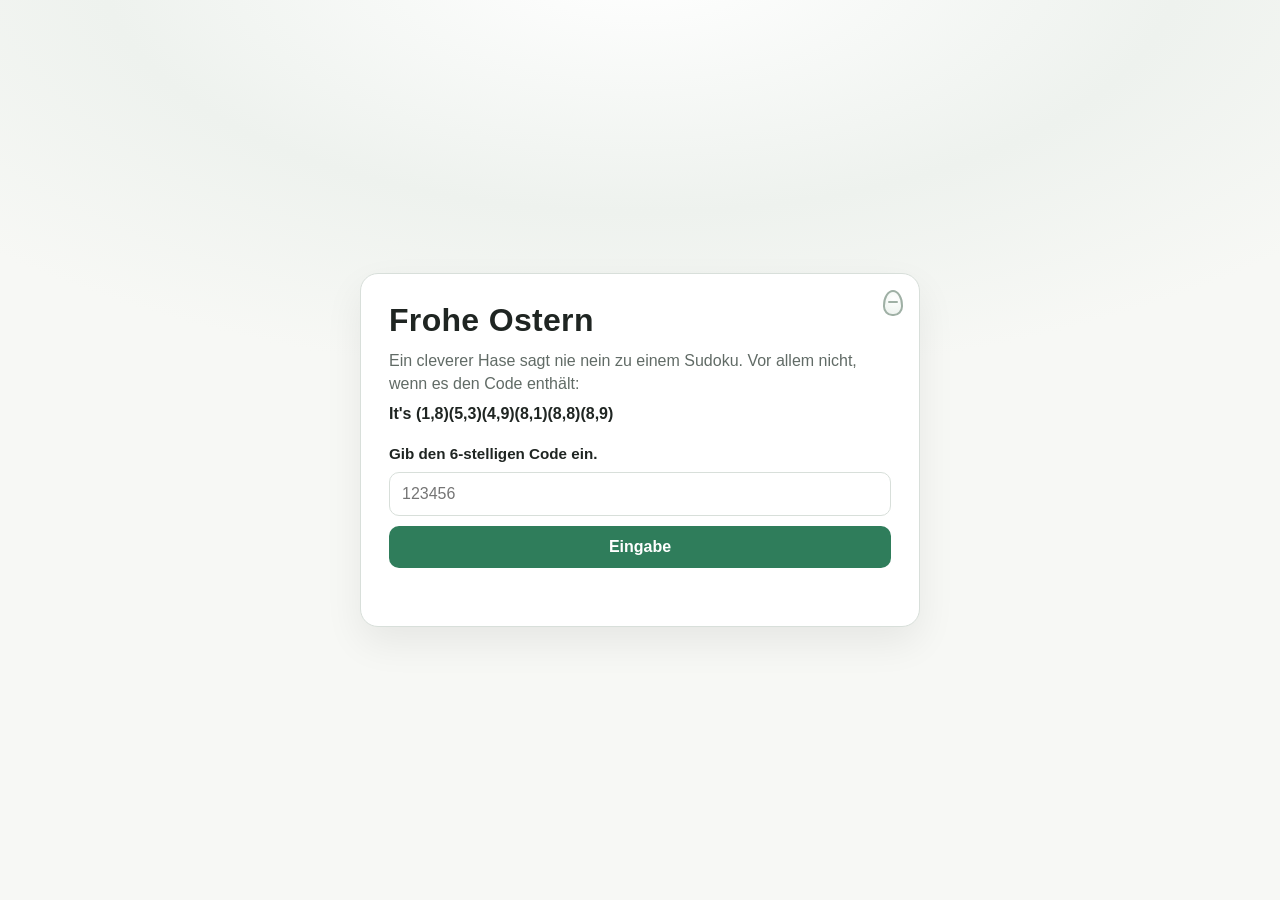
==== index.html @ 0fe58f32 "Initial easter treasure hunt site" ====
<!doctype html>
<html lang="en">
<head>
  <meta charset="UTF-8" />
  <meta name="viewport" content="width=device-width, initial-scale=1.0" />
  <title>Frohe Ostern</title>
  <link rel="stylesheet" href="styles.css" />
</head>
<body>
  <main class="card">
    <div class="egg-icon" aria-hidden="true"></div>
    <h1>Frohe Ostern</h1>
    <p class="lead">
      Ein cleverer Hase sagt nie nein zu einem Sudoku. Vor allem nicht, wenn es den Code enthält:
    </p>
    <p class="coords">
      It&#39;s (1,8)(5,3)(4,9)(8,1)(8,8)(8,9)
    </p>

    <form id="code-form" novalidate>
      <label for="code">Gib den 6-stelligen Code ein.</label>
      <input
        id="code"
        name="code"
        type="text"
        inputmode="numeric"
        autocomplete="one-time-code"
        pattern="[0-9]{6}"
        maxlength="6"
        placeholder="123456"
        required
      />
      <button type="submit">Eingabe</button>
      <p id="message" class="message" aria-live="polite"></p>
    </form>
  </main>

  <script src="script.js"></script>
</body>
</html>
---- styles.css ----
:root {
  --bg: #f7f8f5;
  --card: #ffffff;
  --text: #1f2522;
  --muted: #616b66;
  --line: #d8dfda;
  --accent: #2f7d5b;
  --accent-dark: #27684b;
  --error: #b42318;
}

* {
  box-sizing: border-box;
}

body {
  margin: 0;
  min-height: 100vh;
  display: grid;
  place-items: center;
  background:
    radial-gradient(900px 420px at 50% -40px, #ffffff 0%, #eef2ee 60%, var(--bg) 100%),
    repeating-linear-gradient(90deg, transparent 0 44px, rgba(31, 37, 34, 0.015) 44px 45px);
  color: var(--text);
  font-family: "Avenir Next", "Segoe UI", "Helvetica Neue", sans-serif;
  padding: 16px;
}

.card {
  width: min(560px, 100%);
  background: var(--card);
  border: 1px solid var(--line);
  border-radius: 18px;
  padding: 28px;
  box-shadow: 0 16px 38px rgba(12, 20, 16, 0.07);
  position: relative;
}

h1 {
  margin-top: 0;
  margin-bottom: 10px;
  font-size: clamp(1.6rem, 4vw, 2rem);
  letter-spacing: 0.01em;
}

.lead,
.coords {
  margin: 6px 0;
  line-height: 1.45;
}

.lead {
  color: var(--muted);
}

.coords {
  font-weight: 600;
}

#code-form {
  margin-top: 20px;
  display: grid;
  gap: 10px;
}

label {
  font-weight: 600;
  font-size: 0.95rem;
}

input {
  width: 100%;
  padding: 12px;
  border: 1px solid var(--line);
  border-radius: 10px;
  font-size: 1rem;
  outline: none;
  transition: border-color 160ms ease, box-shadow 160ms ease;
}

input:focus {
  border-color: #9ab7aa;
  box-shadow: 0 0 0 4px rgba(47, 125, 91, 0.12);
}

button {
  border: 0;
  border-radius: 10px;
  padding: 12px;
  background: var(--accent);
  color: white;
  font-size: 1rem;
  font-weight: 700;
  cursor: pointer;
}

button:hover {
  background: var(--accent-dark);
}

button:active {
  transform: translateY(1px);
}

.message {
  min-height: 1.25rem;
  margin: 0;
  color: var(--error);
  font-size: 0.95rem;
}

.message.success {
  color: var(--accent);
}

.egg-icon {
  width: 20px;
  height: 26px;
  border: 2px solid #9fb0a5;
  border-radius: 52% 52% 48% 48% / 62% 62% 38% 38%;
  background:
    radial-gradient(circle at 55% 30%, #ffffff 0%, #f4f8f5 55%, #edf2ee 100%);
  position: absolute;
  top: 16px;
  right: 16px;
}

.egg-icon::before {
  content: "";
  position: absolute;
  left: 50%;
  top: 9px;
  width: 10px;
  height: 2px;
  transform: translateX(-50%);
  background: #9fb0a5;
  border-radius: 2px;
}

.quiz-card {
  width: min(900px, 100%);
}

.pool-wrap {
  margin-top: 14px;
  display: grid;
  grid-template-columns: 1fr 1fr;
  gap: 12px;
}

.pool-title {
  margin: 0 0 6px;
  font-size: 0.95rem;
  color: var(--muted);
}

.token-pool {
  border: 1px solid var(--line);
  border-radius: 12px;
  background: #fbfcfa;
  padding: 8px;
  min-height: 106px;
  display: flex;
  gap: 8px;
  flex-wrap: wrap;
}

.token {
  border: 1px solid #c9d3cd;
  border-radius: 10px;
  background: #fff;
  cursor: grab;
  padding: 0;
}

.token.dragging {
  opacity: 0.55;
}

.image-token {
  width: 90px;
  height: 66px;
  overflow: hidden;
}

.image-token img {
  width: 100%;
  height: 100%;
  object-fit: cover;
  display: block;
}

.name-token {
  font-size: 0.92rem;
  font-weight: 700;
  padding: 10px 12px;
  color: #233029;
}

.task-board {
  margin-top: 14px;
  display: grid;
  gap: 10px;
}

.task-row {
  border: 1px solid var(--line);
  border-radius: 12px;
  padding: 8px;
  background: #fcfdfb;
  display: grid;
  grid-template-columns: minmax(150px, 1fr) minmax(150px, 1fr) minmax(210px, 1.2fr);
  gap: 8px;
  align-items: center;
}

.drop-slot {
  min-height: 76px;
  border: 1px dashed #9eb0a5;
  border-radius: 10px;
  display: flex;
  align-items: center;
  justify-content: center;
  padding: 6px;
  color: #708078;
  font-size: 0.9rem;
  text-align: center;
  background: #fff;
}

.drop-slot.is-over {
  border-color: var(--accent);
  background: #f5faf7;
}

.drop-slot.filled {
  border-style: solid;
}

.drop-slot .token {
  max-width: 100%;
}

.sound-box {
  display: flex;
  align-items: center;
}

.sound-box audio {
  width: 100%;
  height: 36px;
}

.quiz-actions {
  margin-top: 14px;
  display: grid;
  gap: 8px;
}

.source-note {
  margin-top: 10px;
  color: var(--muted);
  font-size: 0.85rem;
}

.source-note a {
  color: var(--accent-dark);
}

.all-correct .task-row,
.all-correct .drop-slot,
.all-correct .token,
.all-correct .token-pool {
  border-color: #2f7d5b;
}

.all-correct .drop-slot {
  background: #f1faf5;
}

.modal {
  position: fixed;
  inset: 0;
  background: rgba(10, 20, 14, 0.45);
  display: grid;
  place-items: center;
  padding: 16px;
  z-index: 20;
}

.modal[hidden] {
  display: none;
}

.modal-card {
  width: min(420px, 100%);
  background: #fff;
  border: 1px solid var(--line);
  border-radius: 14px;
  padding: 18px;
  box-shadow: 0 20px 44px rgba(0, 0, 0, 0.16);
}

.modal-card h2 {
  margin: 0 0 6px;
}

.modal-card p {
  margin: 8px 0;
}

.modal-card button {
  width: 100%;
  margin-top: 8px;
}

@media (max-width: 480px) {
  .card {
    padding: 22px;
    border-radius: 14px;
  }

  h1 {
    padding-right: 28px;
  }

  .pool-wrap {
    grid-template-columns: 1fr;
  }

  .task-row {
    grid-template-columns: 1fr;
  }
}
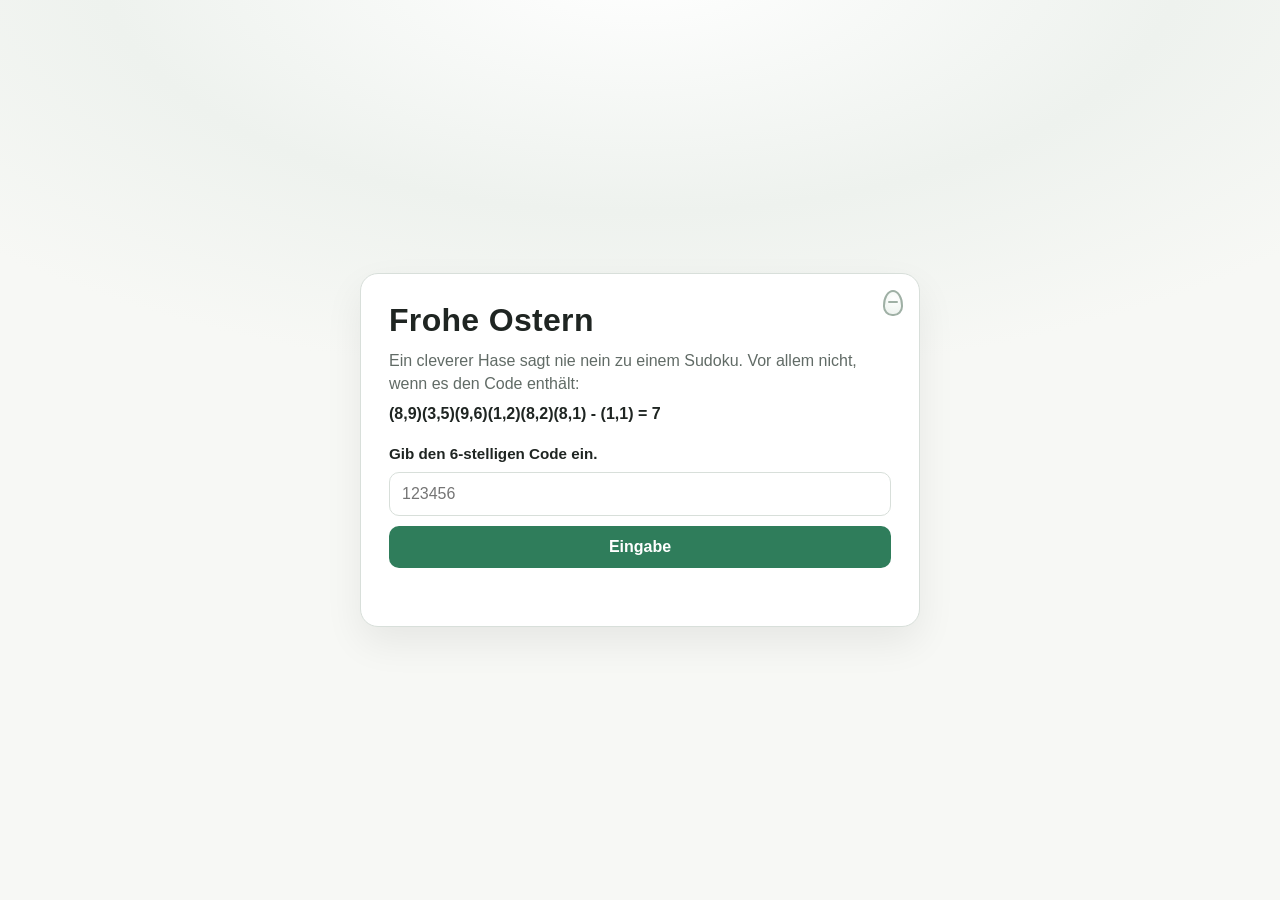
==== commit c4f59ec1: "improved code coordinates" ====
--- a/index.html
+++ b/index.html
@@ -14,7 +14,7 @@
       Ein cleverer Hase sagt nie nein zu einem Sudoku. Vor allem nicht, wenn es den Code enthält:
     </p>
     <p class="coords">
-      It&#39;s (1,8)(5,3)(4,9)(8,1)(8,8)(8,9)
+      (8,9)(3,5)(9,6)(1,2)(8,2)(8,1)   - (1,1) = 7
     </p>
 
     <form id="code-form" novalidate>
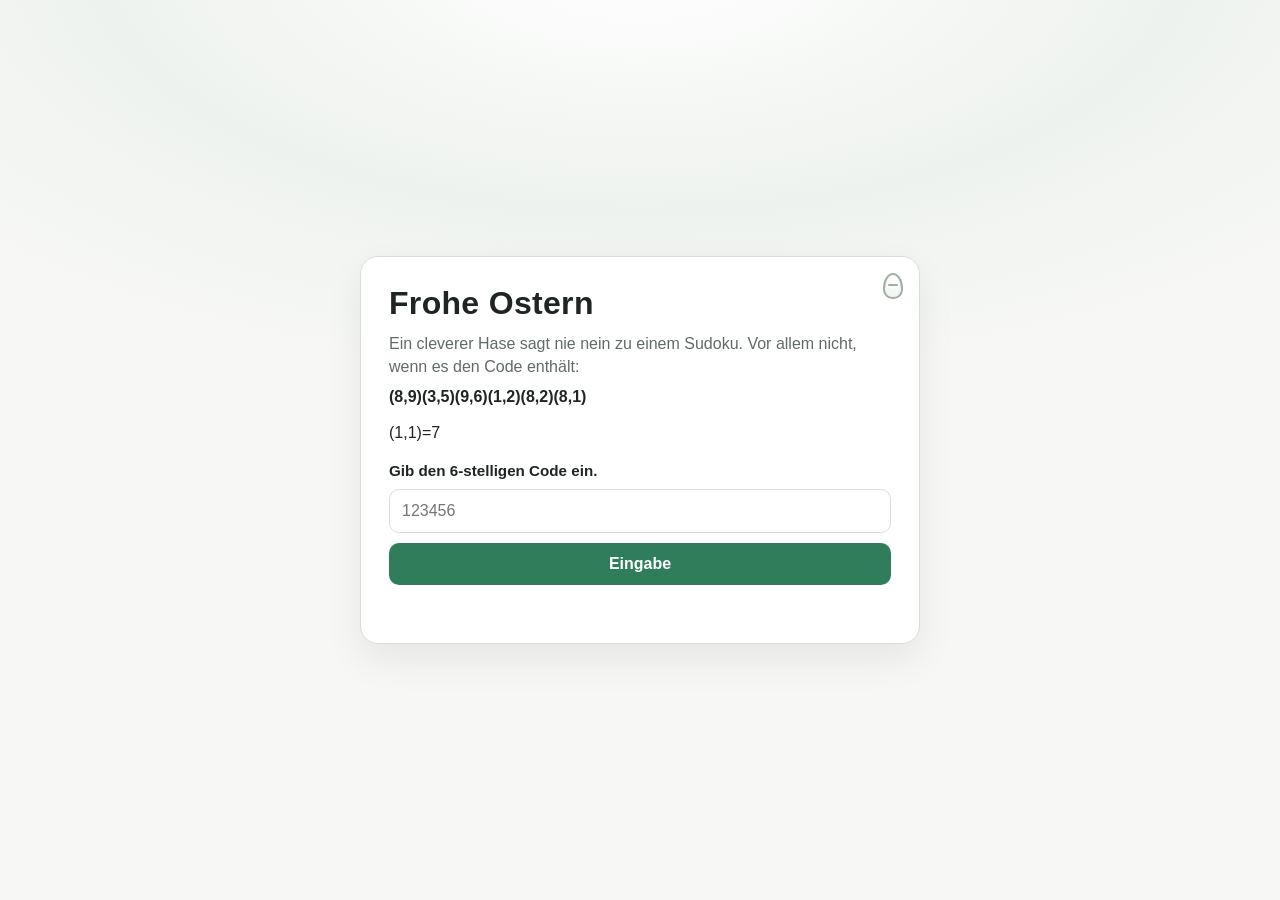
==== commit 4fc6706a: "small imporvement" ====
--- a/index.html
+++ b/index.html
@@ -14,8 +14,9 @@
       Ein cleverer Hase sagt nie nein zu einem Sudoku. Vor allem nicht, wenn es den Code enthält:
     </p>
     <p class="coords">
-      (8,9)(3,5)(9,6)(1,2)(8,2)(8,1)   - (1,1) = 7
+      (8,9)(3,5)(9,6)(1,2)(8,2)(8,1)
     </p>
+    <p>(1,1)=7</p>
 
     <form id="code-form" novalidate>
       <label for="code">Gib den 6-stelligen Code ein.</label>
